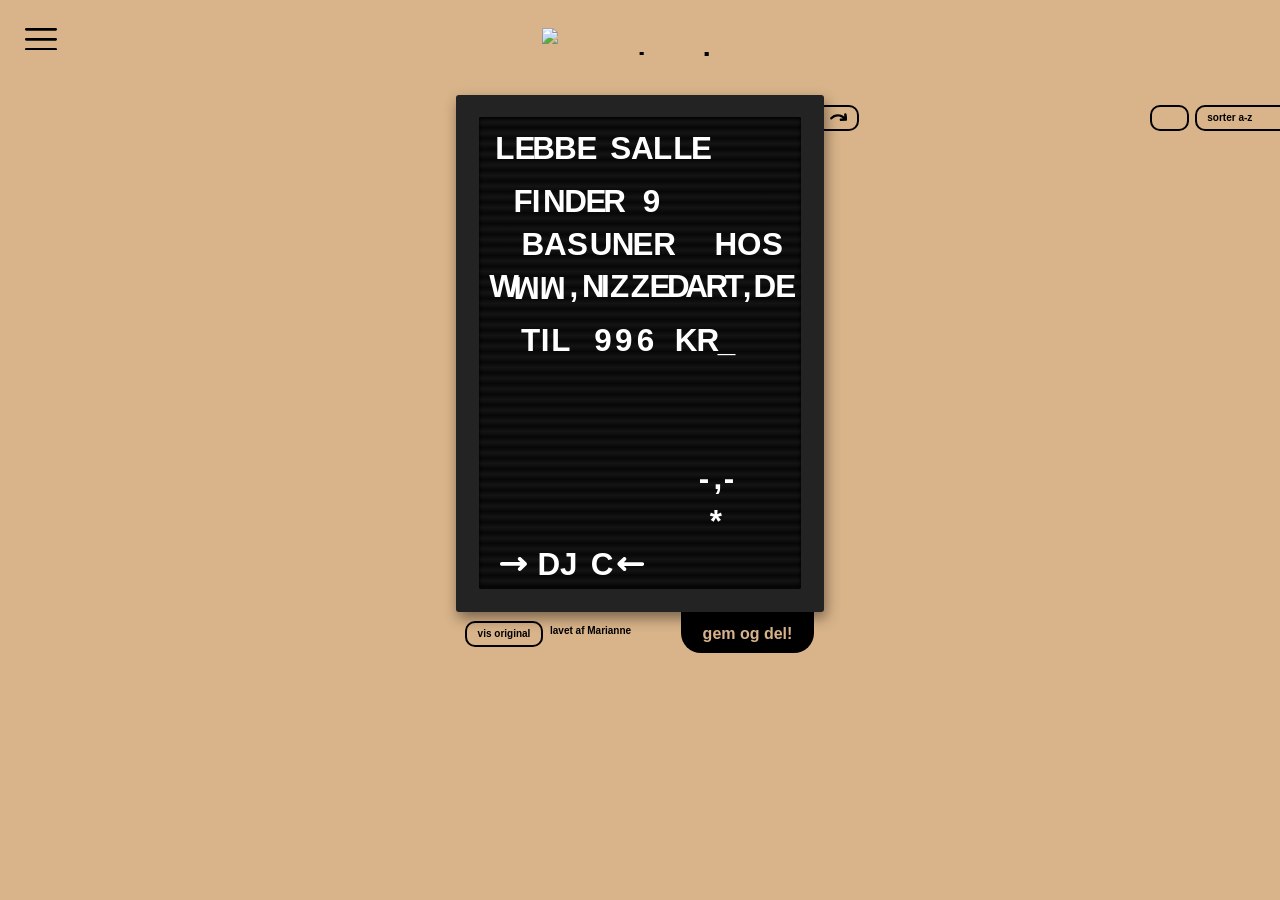
==== index.html @ fee9aa3d "sofies design <3" ====
<!doctype html>
<html lang="da">
<head>
  <meta charset="utf-8">
  <meta name="viewport" content="width=device-width, initial-scale=1">
  <title>www.nizzedart.de</title>
  <meta name="description" content="Lav en ny besked af bogstaverne fra den forrige, og send tavlen videre.">
  <meta name="theme-color" content="#d9b48a">
  <link rel="preload" href="fonts/NationalPark.woff2" as="font" type="font/woff2" crossorigin>
  <link rel="stylesheet" href="styles.css">
  <script type="module" src="js/main.js"></script>
</head>
<body>
  <div id="stage" class="stage">
    <header class="site-header">
      <!-- The icons are drawn here rather than loaded, at the proportions the design gives them. -->
      <button id="menuButton" class="menu-button" type="button" aria-label="Menu" aria-expanded="false" aria-controls="menu">
        <svg viewBox="0 0 32 22.64" aria-hidden="true">
          <rect y="0" width="32" height="2.64" rx="1.32"/>
          <rect y="10" width="32" height="2.64" rx="1.32"/>
          <rect y="20" width="32" height="2.64" rx="1.32"/>
        </svg>
      </button>
      <h1 class="logo"><img src="images/logo.svg" alt="www.nizzedart.de" width="196" height="28"></h1>
    </header>

    <main class="play">
      <button id="removeButton" class="pill remove-button" type="button" title="Tag alle bogstaverne af tavlen" aria-label="Tag alle bogstaverne af tavlen">
        <svg viewBox="0 0 17.26 8.03" aria-hidden="true">
          <path d="M17.09 7.15C17.09 7.15 17.15 7.05 17.17 7L17.19 6.97C17.23 6.84 17.25 6.69 17.23 6.54C17.26 6.51 17.24 6.47 17.24 6.44L16.66 1.46C16.62 1.12 16.45 0.85 16.17 0.61C15.9 0.37 15.58 0.29 15.24 0.33C14.87 0.37 14.59 0.53 14.37 0.82C14.16 1.09 14.07 1.39 14.12 1.75L14.32 3.49L14.28 3.46C14.28 3.46 14.33 3.62 14.35 3.71C14.3 3.66 14.28 3.57 14.22 3.52C10.09 0 3.92 0.46 0.42 4.54C0 5.03 0.06 5.77 0.55 6.19C1.05 6.62 1.79 6.57 2.21 6.07C4.86 2.98 9.56 2.63 12.67 5.31C12.73 5.35 12.8 5.37 12.87 5.41C12.78 5.4 12.7 5.41 12.61 5.37L12.64 5.4L10.89 5.46C10.53 5.46 10.24 5.6 10.01 5.87C9.79 6.13 9.67 6.44 9.68 6.78C9.7 7.13 9.82 7.43 10.07 7.66C10.34 7.91 10.64 8.03 10.99 8.02L15.99 7.84C15.99 7.84 16.03 7.83 16.05 7.83C16.07 7.84 16.08 7.83 16.08 7.83C16.08 7.83 16.13 7.8 16.15 7.79C16.27 7.77 16.39 7.74 16.49 7.71C16.51 7.69 16.53 7.69 16.54 7.68C16.6 7.63 16.64 7.59 16.69 7.56C16.75 7.52 16.82 7.49 16.87 7.43L16.92 7.38L16.95 7.34C16.95 7.34 17.02 7.21 17.06 7.12L17.09 7.15Z"/>
        </svg>
      </button>
      <div class="frame">
        <div id="felt" class="felt" data-board-tap role="img" aria-label="Tavlen"></div>
      </div>
      <button id="originalButton" class="pill pill-text original-button" type="button" aria-pressed="false">vis original</button>
      <p id="byline" class="byline"></p>
      <button id="saveButton" class="save-tab" type="button">gem og del!</button>

      <div class="table-tools">
        <button id="scatterButton" class="pill scatter-button" type="button" title="Bland bogstaverne på bordet" aria-label="Bland bogstaverne på bordet">
          <img src="images/randomise.svg" alt="">
        </button>
        <button id="sortButton" class="pill pill-text sort-button" type="button">sorter a-z</button>
      </div>
      <div id="tableZone" class="table-zone" aria-hidden="true"></div>
    </main>
  </div>

  <!-- The menu: one section per thing in it, so that more can be added as sections of their own. -->
  <div id="menuBackdrop" class="menu-backdrop" hidden></div>
  <aside id="menu" class="menu" aria-label="Menu" hidden>
    <div class="menu-head">
      <button id="menuCloseButton" class="pill pill-text" type="button">luk</button>
    </div>

    <details id="gallerySection" class="menu-section" open>
      <summary>galleri</summary>
      <p id="galleryEmpty" class="menu-note">Her er tavlen, det hele startede med. Gem din egen, og send den ind.</p>
      <div id="galleryList" class="cards"></div>
      <button id="galleryMoreButton" class="pill pill-text" type="button" hidden>vis flere</button>
    </details>

    <details id="savedSection" class="menu-section" hidden>
      <summary>dine tavler</summary>
      <p class="menu-note">Dem, du har gemt eller fået sendt. De ligger kun i denne browser.</p>
      <div id="savedList" class="cards"></div>
    </details>
  </aside>

  <dialog id="authorDialog" class="dialog" aria-labelledby="authorHeading">
    <form method="dialog">
      <h2 id="authorHeading">hvem har skrevet den?</h2>
      <label for="authorInput">Navn</label>
      <input id="authorInput" type="text" maxlength="40" autocomplete="nickname" placeholder="Dit navn" required>
      <div class="dialog-actions">
        <button id="authorCancelButton" class="pill pill-text" type="button">annullér</button>
        <button class="pill pill-text pill-solid" value="save">gem</button>
      </div>
    </form>
  </dialog>

  <dialog id="shareDialog" class="dialog dialog-share" aria-labelledby="shareHeading">
    <form method="dialog">
      <h2 id="shareHeading">del tavlen</h2>
      <div id="sharePreview"></div>
      <p id="shareTitle" class="share-title"></p>

      <label for="shareLink">Link til tavlen</label>
      <div class="share-row">
        <input id="shareLink" type="text" readonly>
        <button id="copyButton" class="pill pill-text pill-solid" type="button">kopiér link</button>
      </div>
      <p class="dialog-note">Den, der åbner linket, får tavlen og kan bygge videre på den.</p>

      <div id="submitSection" class="share-submit">
        <a id="submitLink" class="pill pill-text" target="_blank" rel="noopener">send til galleriet</a>
        <p class="dialog-note">Åbner GitHub med tavlen udfyldt. Du skal have en GitHub-konto.</p>
      </div>

      <div class="dialog-actions">
        <button id="nativeShareButton" class="pill pill-text" type="button" hidden>del …</button>
        <button class="pill pill-text">luk</button>
      </div>
    </form>
  </dialog>

  <div id="toast" class="toast" role="status" aria-live="polite"></div>
</body>
</html>
---- styles.css ----
/* National Park, served from the site itself (fonts/OFL.txt). The board letters
   are measured from it by scripts/glyph_metrics.py. */
@font-face {
  font-family: "National Park";
  src: url("fonts/NationalPark.woff2") format("woff2");
  font-weight: 200 800;
  font-display: swap;
}

/* The page is laid out as in the design, which is drawn for a window 1280 by
   730 pixels. Every size is a number of the design's pixels times --s, which
   js/main.js sets for the size of the window. */
:root {
  --tan: #d9b48a;
  --ink: #000;
  --frame: #232323;
  --groove: #070707;
  --ridge: #141414;
  --letter: #fff;

  --font: "National Park", "Helvetica Neue", Arial, sans-serif;

  --s: 1;
  --px: calc(var(--s) * 1px);

  color-scheme: light;
}

*,
*::before,
*::after {
  box-sizing: border-box;
}

[hidden] {
  display: none !important;
}

body {
  margin: 0;
  background: var(--tan);
  color: var(--ink);
  font: 700 15px / 1.35 var(--font);
  overflow-x: clip;
}

:focus-visible {
  outline: 3px solid var(--ink);
  outline-offset: 3px;
}

button {
  font: inherit;
  color: inherit;
}

/* --- Buttons ---------------------------------------------------------------
   Outlined in black, with rounded corners: "vis original", "sorter a-z". */

.pill {
  display: inline-flex;
  align-items: center;
  justify-content: center;
  gap: calc(6 * var(--px));
  min-height: calc(26 * var(--px));
  border: max(1px, calc(2 * var(--px))) solid var(--ink);
  border-radius: calc(10 * var(--px));
  padding: 0 calc(10 * var(--px));
  background: transparent;
  color: var(--ink);
  font: 700 calc(10 * var(--px)) / 1 var(--font);
  text-decoration: none;
  white-space: nowrap;
  cursor: pointer;
}

.pill:hover {
  background: rgba(0, 0, 0, 0.06);
}

.pill-solid,
.pill[aria-pressed="true"] {
  background: var(--ink);
  color: var(--tan);
}

.pill-solid:hover,
.pill[aria-pressed="true"]:hover {
  background: #222;
}

/* --- The page ---------------------------------------------------------------- */

.stage {
  --frame-top: calc(94.5 * var(--px));
  position: relative;
  min-height: max(100dvh, calc(730 * var(--px)));
  overflow: hidden;
}

.menu-button {
  position: absolute;
  left: calc(25 * var(--px));
  top: calc(27.5 * var(--px));
  width: calc(32 * var(--px));
  height: calc(22.64 * var(--px));
  border: 0;
  padding: 0;
  background: none;
  cursor: pointer;
}

.menu-button svg {
  display: block;
  width: 100%;
  height: 100%;
  fill: var(--ink);
}

.logo {
  position: absolute;
  left: 50%;
  top: calc(27.5 * var(--px));
  width: calc(196.2 * var(--px));
  margin: 0;
  translate: -50% 0;
}

.logo img {
  display: block;
  width: 100%;
  height: auto;
}

/* --- The board ----------------------------------------------------------------
   A frame around the felt. Everything on the felt is placed in board units
   (--u): the felt is 604 units across and 885 down, with a groove every 20
   units, from the top edge. See js/glyphs.js. */

.frame {
  background: var(--frame);
  border-radius: calc(3 * var(--px));
}

.felt {
  position: relative;
  border-radius: calc(2 * var(--px));
  background: repeating-linear-gradient(to bottom, var(--groove) 0, var(--ridge) calc(10 * var(--u)), var(--groove) calc(20 * var(--u)));
  box-shadow:
    inset 0 calc(2 * var(--u)) calc(6 * var(--u)) rgba(0, 0, 0, 0.85),
    inset 0 calc(-2 * var(--u)) calc(5 * var(--u)) rgba(0, 0, 0, 0.7);
}

.play .frame {
  position: absolute;
  z-index: 2;
  left: calc(50% - 184 * var(--px));
  top: var(--frame-top);
  width: calc(368 * var(--px));
  height: calc(517 * var(--px));
  box-shadow: calc(2 * var(--px)) calc(6 * var(--px)) calc(14 * var(--px)) rgba(0, 0, 0, 0.45);
}

.play .felt {
  --u: calc(var(--px) * 322 / 604);
  position: absolute;
  left: calc(23 * var(--px));
  top: calc(22 * var(--px));
  width: calc(322 * var(--px));
  height: calc(472 * var(--px));
}

/* A letter: its left edge at --x, its middle at --y, as wide as its ink. */
.piece {
  position: absolute;
  left: calc(var(--x) * var(--u));
  top: calc((var(--y) - 30) * var(--u));
  width: calc(var(--w) * var(--u));
  height: calc(60 * var(--u));
  display: grid;
  place-items: center;
  color: var(--letter);
  rotate: var(--turn, 0deg);
  transition: rotate 0.2s ease;
  user-select: none;
  -webkit-user-select: none;
}

.glyph {
  font: 650 calc(58.93 * var(--u)) / 1 var(--font);
  font-kerning: none;
  white-space: nowrap;
  translate: calc(var(--dx, 0) * 1em) calc(var(--dy, 0) * 1em);
  pointer-events: none;
}

/* The arrow is a drawing of its own, 27 by 14 of the design's pixels. */
.glyph svg {
  display: block;
  width: calc(50.57 * var(--u));
  height: calc(26.19 * var(--u));
  fill: currentColor;
}

/* The letters lying on the table cast a little shadow. */
.piece.on-table {
  filter: drop-shadow(0 calc(2.5 * var(--u)) calc(2.5 * var(--u)) rgba(70, 40, 10, 0.35));
}

/* The letters in play can be picked up, with a little more to get hold of
   than the letter itself, and for the narrow ones about a letter's width. */
.pieces {
  position: absolute;
  inset: 0;
  pointer-events: none;
}

.pieces .piece {
  pointer-events: auto;
  cursor: grab;
  touch-action: none;
}

.pieces .piece::after {
  content: "";
  position: absolute;
  inset: calc(4 * var(--u)) calc(min(-3, (var(--w) - 30) / 2) * var(--u));
}

.pieces .piece:is([data-ch="'"], [data-ch=","], [data-ch="-"], [data-ch="*"], [data-ch="I"]) {
  z-index: 1;
}

.pieces .piece.is-lifted {
  z-index: 5;
  cursor: grabbing;
  transition: none;
  filter: drop-shadow(0 calc(6 * var(--u)) calc(6 * var(--u)) rgba(0, 0, 0, 0.4));
}

/* "vis original": the previous message takes the place of what is on the board. */
.original {
  position: absolute;
  inset: 0;
  pointer-events: none;
}

.is-showing-original .pieces .piece.on-board {
  visibility: hidden;
}

.cursor {
  position: absolute;
  left: calc((var(--x) - 5) * var(--u));
  top: calc((var(--y) - 30) * var(--u));
  width: max(2px, calc(3 * var(--u)));
  height: calc(60 * var(--u));
  background: var(--letter);
  pointer-events: none;
  animation: blink 1.1s steps(2, jump-none) infinite;
}

@keyframes blink {
  to {
    opacity: 0.15;
  }
}

/* Taking every letter off the board: a tab that sticks out from behind it. */
.remove-button {
  position: absolute;
  z-index: 1;
  left: calc(50% + 175 * var(--px));
  top: calc(var(--frame-top) + 10 * var(--px));
  width: calc(43.6 * var(--px));
  height: calc(25.84 * var(--px));
  justify-content: flex-start;
  padding: 0 0 0 calc(12.9 * var(--px));
}

.remove-button svg {
  display: block;
  width: calc(17.26 * var(--px));
  height: calc(8.03 * var(--px));
  fill: var(--ink);
}

/* Under the board. */
.original-button {
  position: absolute;
  left: calc(50% - 175 * var(--px));
  top: calc(var(--frame-top) + 526 * var(--px));
  width: calc(78 * var(--px));
  height: calc(26 * var(--px));
}

.byline {
  position: absolute;
  left: calc(50% - 90 * var(--px));
  top: calc(var(--frame-top) + 531 * var(--px));
  max-width: calc(130 * var(--px));
  margin: 0;
  overflow: hidden;
  font: 700 calc(10 * var(--px)) / 1 var(--font);
  text-overflow: ellipsis;
  white-space: nowrap;
}

/* "gem og del!": a tab that hangs down from under the board. */
.save-tab {
  position: absolute;
  z-index: 1;
  left: calc(50% + 41 * var(--px));
  top: calc(var(--frame-top) + 514 * var(--px));
  width: calc(133 * var(--px));
  height: calc(44 * var(--px));
  border: 0;
  border-radius: 0 0 calc(20 * var(--px)) calc(20 * var(--px));
  padding: calc(6.9 * var(--px)) 0 0;
  background: var(--ink);
  color: var(--tan);
  font: 700 calc(16 * var(--px)) / 1 var(--font);
  cursor: pointer;
}

.save-tab:hover {
  background: #222;
}

/* The table: the dice and "sorter a-z" come in from the right-hand edge. */
.table-tools {
  position: absolute;
  right: calc(-9.48 * var(--px));
  top: calc(var(--frame-top) + 10 * var(--px));
  display: flex;
  gap: calc(6.24 * var(--px));
}

.scatter-button {
  width: calc(38.76 * var(--px));
  height: calc(25.84 * var(--px));
  padding: 0;
}

.scatter-button img {
  display: block;
  width: calc(15.36 * var(--px));
  height: calc(16.16 * var(--px));
}

.sort-button {
  width: calc(94.48 * var(--px));
  height: calc(25.84 * var(--px));
  justify-content: flex-start;
  padding-left: calc(10.3 * var(--px));
}

/* Where js/workspace.js lays the letters on the table out. */
.table-zone {
  position: absolute;
  left: calc(50% + 234 * var(--px));
  top: calc(var(--frame-top) + 30.5 * var(--px));
  right: calc(16 * var(--px));
  bottom: calc(16 * var(--px));
  pointer-events: none;
}

/* On a narrow screen, standing up, the table is under the board. */
@media (max-aspect-ratio: 1/1) and (max-width: 999.98px) {
  .stage {
    --frame-top: 76px;
    min-height: calc(76px + 1180 * var(--px));
  }

  .site-header {
    --px: 1px;
  }

  .menu-button {
    left: 16px;
    top: 26px;
  }

  .logo {
    top: 23.5px;
    width: min(196px, 100vw - 150px);
  }

  .remove-button {
    left: calc(50% - 184 * var(--px));
    top: calc(var(--frame-top) + 585 * var(--px));
    justify-content: center;
    padding: 0;
  }

  .table-tools {
    right: calc(50% - 184 * var(--px));
    top: calc(var(--frame-top) + 585 * var(--px));
  }

  .table-zone {
    left: calc(50% - 184 * var(--px));
    right: auto;
    width: calc(368 * var(--px));
    top: calc(var(--frame-top) + 625 * var(--px));
    bottom: auto;
    height: calc(540 * var(--px));
  }
}

/* --- Small pictures of boards: in the menu and the dialogs ------------------- */

.board-view {
  container-type: inline-size;
  position: relative;
}

.board-view .frame {
  padding: calc(100cqw * 22 / 368) calc(100cqw * 23 / 368) calc(100cqw * 23 / 368);
}

.board-view .felt,
.board-view .board-table {
  --u: calc(100cqw * 322 / 368 / 604);
}

.board-view .felt {
  aspect-ratio: 604 / 885;
  overflow: hidden;
}

.board-view .board-table {
  position: relative;
  height: calc(var(--table-h, 88) * var(--u));
  margin: 4px calc(100cqw * 23 / 368) 0;
}

.board-view .board-table .piece {
  filter: drop-shadow(0 calc(2.5 * var(--u)) calc(2.5 * var(--u)) rgba(70, 40, 10, 0.35));
}

/* --- The menu ---------------------------------------------------------------- */

.menu-backdrop {
  position: fixed;
  inset: 0;
  z-index: 40;
  background: rgba(0, 0, 0, 0.3);
}

.menu {
  --px: 1.4px;
  position: fixed;
  inset: 0 auto 0 0;
  z-index: 41;
  width: min(440px, 100vw - 40px);
  overflow-y: auto;
  overscroll-behavior: contain;
  border-right: 4px solid var(--ink);
  padding: 22px 22px 40px;
  background: var(--tan);
}

.menu-head {
  display: flex;
  justify-content: flex-end;
  margin-bottom: 18px;
}

/* Each thing in the menu is a section of its own, opened by its heading. */
.menu-section {
  border-top: 4px solid var(--ink);
  padding: 14px 0 18px;
}

.menu-section summary {
  display: flex;
  justify-content: space-between;
  align-items: center;
  font: 700 22px / 1.2 var(--font);
  list-style: none;
  cursor: pointer;
}

.menu-section summary::-webkit-details-marker {
  display: none;
}

.menu-section summary::after {
  content: "+";
  font-size: 26px;
}

.menu-section[open] summary::after {
  content: "–";
}

.menu-section[open] summary {
  margin-bottom: 12px;
}

.menu-note {
  margin: 0 0 12px;
  font-weight: 500;
  font-size: 14px;
}

.cards {
  display: grid;
  grid-template-columns: repeat(2, minmax(0, 1fr));
  gap: 18px 14px;
  margin-bottom: 14px;
}

.card {
  display: grid;
  grid-template-rows: auto 1fr auto;
  gap: 8px;
  min-width: 0;
}

.card-preview {
  display: block;
  border: 0;
  padding: 0;
  background: none;
  cursor: pointer;
}

.card-preview .frame {
  box-shadow: 1px 3px 7px rgba(0, 0, 0, 0.35);
  transition: translate 0.15s ease;
}

.card-preview:hover .frame {
  translate: 0 -2px;
}

.card.is-active .card-preview .frame {
  outline: 3px solid var(--ink);
  outline-offset: 3px;
}

.card-text {
  display: grid;
  align-content: start;
  gap: 2px;
  min-width: 0;
}

.card-title {
  display: -webkit-box;
  margin: 0;
  overflow: hidden;
  font: 700 13px / 1.25 var(--font);
  -webkit-box-orient: vertical;
  -webkit-line-clamp: 2;
  line-clamp: 2;
}

.card-meta {
  margin: 0;
  overflow: hidden;
  font-weight: 500;
  font-size: 12px;
  text-overflow: ellipsis;
  white-space: nowrap;
}

.card-meta:empty {
  display: none;
}

.card-badge {
  justify-self: start;
  border-radius: 6px;
  padding: 1px 6px;
  background: var(--ink);
  color: var(--tan);
  font-size: 11px;
}

.card-actions {
  display: flex;
  flex-wrap: wrap;
  gap: 5px;
}

.card-actions .pill {
  --px: 1.1px;
}

/* --- Dialogs and messages ---------------------------------------------------- */

.dialog {
  --px: 1.4px;
  width: min(92vw, 400px);
  border: 4px solid var(--ink);
  border-radius: 16px;
  padding: 0;
  background: var(--tan);
  color: var(--ink);
}

.dialog::backdrop {
  background: rgba(0, 0, 0, 0.45);
}

.dialog form {
  display: grid;
  gap: 10px;
  padding: 20px;
}

.dialog h2 {
  margin: 0 0 4px;
  font-size: 22px;
}

.dialog label {
  font-size: 13px;
}

.dialog input {
  min-width: 0;
  border: 3px solid var(--ink);
  border-radius: 10px;
  padding: 8px 10px;
  background: #e8cba6;
  color: var(--ink);
  font: 500 15px var(--font);
}

.dialog-actions {
  display: flex;
  justify-content: flex-end;
  gap: 8px;
  margin-top: 6px;
}

.dialog-note {
  margin: 0;
  font-weight: 500;
  font-size: 13px;
}

.dialog-share {
  width: min(92vw, 460px);
}

.dialog-share .board-view {
  width: min(100%, 200px);
  margin-inline: auto;
}

.share-title {
  margin: 0;
  text-align: center;
  overflow-wrap: anywhere;
}

.share-row {
  display: flex;
  gap: 8px;
}

.share-row input {
  flex: 1;
}

.share-submit {
  display: grid;
  justify-items: start;
  gap: 6px;
  border-top: 3px solid var(--ink);
  padding-top: 12px;
}

.toast {
  position: fixed;
  left: 50%;
  bottom: 1.2rem;
  z-index: 60;
  display: flex;
  align-items: center;
  gap: 0.8rem;
  width: max-content;
  max-width: calc(100vw - 1.5rem);
  border-radius: 12px;
  padding: 0.7rem 1rem;
  background: var(--ink);
  color: var(--tan);
  font-size: 0.95rem;
  translate: -50% 150%;
  opacity: 0;
  transition:
    translate 0.2s ease,
    opacity 0.2s ease;
}

.toast.is-visible {
  translate: -50% 0;
  opacity: 1;
}

.toast-action {
  border: 0;
  padding: 0;
  background: none;
  color: inherit;
  font: inherit;
  text-decoration: underline;
  cursor: pointer;
}

@media (prefers-reduced-motion: reduce) {
  *,
  *::before,
  *::after {
    animation: none !important;
    transition: none !important;
  }
}
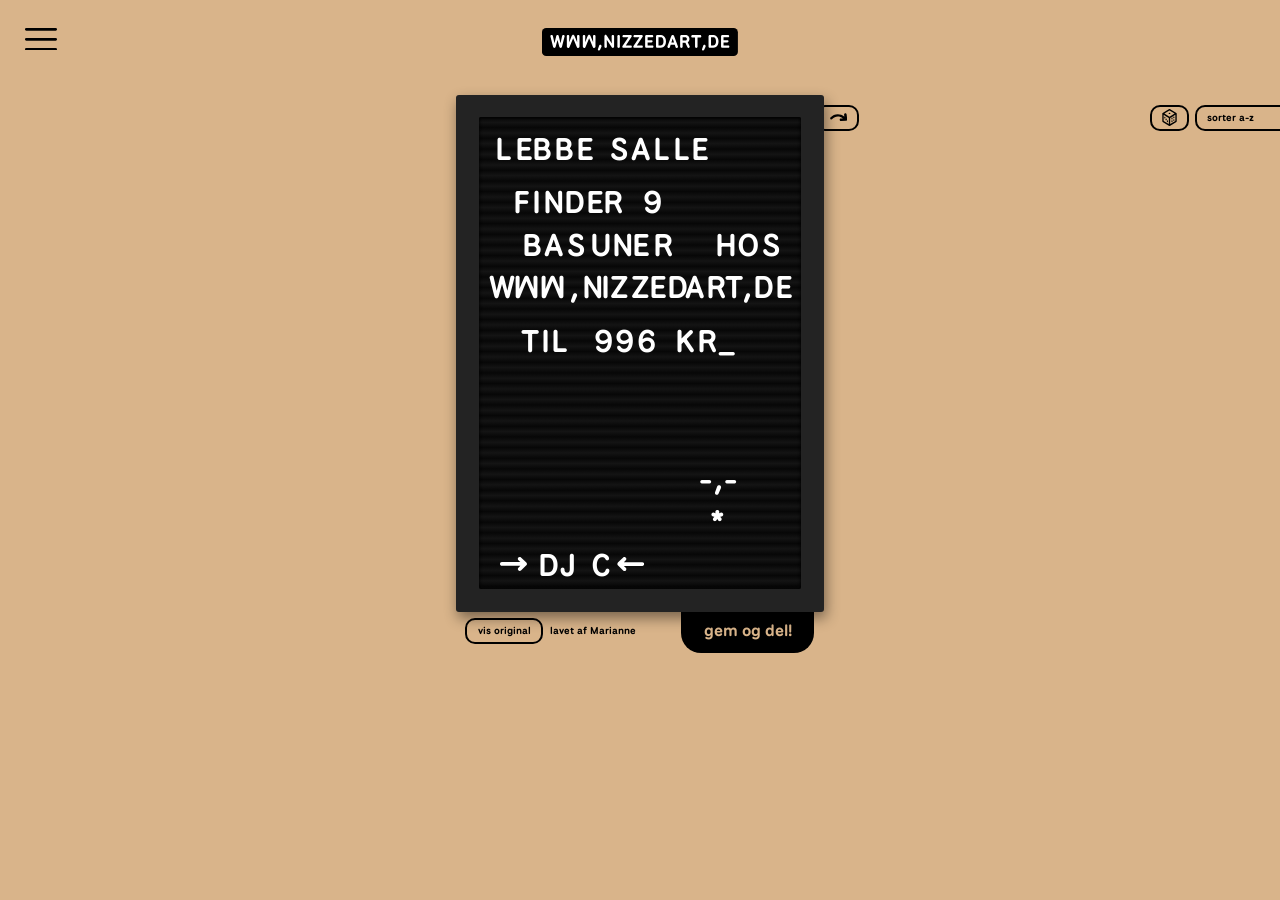
==== commit 7fcf6dab: "improvements" ====
--- a/index.html
+++ b/index.html
@@ -33,7 +33,7 @@
       <div class="frame">
         <div id="felt" class="felt" data-board-tap role="img" aria-label="Tavlen"></div>
       </div>
-      <button id="originalButton" class="pill pill-text original-button" type="button" aria-pressed="false">vis original</button>
+      <button id="originalButton" class="pill pill-text original-button" type="button" title="Hold nede for at se den oprindelige tavle">vis original</button>
       <p id="byline" class="byline"></p>
       <button id="saveButton" class="save-tab" type="button">gem og del!</button>
 
--- a/styles.css
+++ b/styles.css
@@ -42,6 +42,11 @@
   color: var(--ink);
   font: 700 15px / 1.35 var(--font);
   overflow-x: clip;
+  /* macOS draws text heavier than Windows does unless told not to; this keeps
+     the letters as bold as the design on both. Never fake a bolder weight. */
+  -webkit-font-smoothing: antialiased;
+  -moz-osx-font-smoothing: grayscale;
+  font-synthesis: none;
 }
 
 :focus-visible {
@@ -79,13 +84,13 @@
 }
 
 .pill-solid,
-.pill[aria-pressed="true"] {
+.pill.is-held {
   background: var(--ink);
   color: var(--tan);
 }
 
 .pill-solid:hover,
-.pill[aria-pressed="true"]:hover {
+.pill.is-held:hover {
   background: #222;
 }
 
@@ -285,28 +290,35 @@
   fill: var(--ink);
 }
 
-/* Under the board. */
+/* Under the board: "vis original", and who made the board, on a line with it
+   and with the middle of "gem og del!". */
 .original-button {
   position: absolute;
   left: calc(50% - 175 * var(--px));
-  top: calc(var(--frame-top) + 526 * var(--px));
+  top: calc(var(--frame-top) + 523.7 * var(--px));
   width: calc(78 * var(--px));
   height: calc(26 * var(--px));
+  touch-action: none;
+  user-select: none;
+  -webkit-user-select: none;
+  -webkit-touch-callout: none;
 }
 
 .byline {
   position: absolute;
   left: calc(50% - 90 * var(--px));
-  top: calc(var(--frame-top) + 531 * var(--px));
+  top: calc(var(--frame-top) + 523.7 * var(--px));
+  height: calc(26 * var(--px));
   max-width: calc(130 * var(--px));
   margin: 0;
   overflow: hidden;
-  font: 700 calc(10 * var(--px)) / 1 var(--font);
+  font: 700 calc(10 * var(--px)) / calc(26 * var(--px)) var(--font);
   text-overflow: ellipsis;
   white-space: nowrap;
 }
 
-/* "gem og del!": a tab that hangs down from under the board. */
+/* "gem og del!": a tab that hangs down from under the board, its text in the
+   middle of the part that shows. */
 .save-tab {
   position: absolute;
   z-index: 1;
@@ -314,9 +326,12 @@
   top: calc(var(--frame-top) + 514 * var(--px));
   width: calc(133 * var(--px));
   height: calc(44 * var(--px));
+  display: flex;
+  align-items: center;
+  justify-content: center;
   border: 0;
   border-radius: 0 0 calc(20 * var(--px)) calc(20 * var(--px));
-  padding: calc(6.9 * var(--px)) 0 0;
+  padding: 0;
   background: var(--ink);
   color: var(--tan);
   font: 700 calc(16 * var(--px)) / 1 var(--font);
